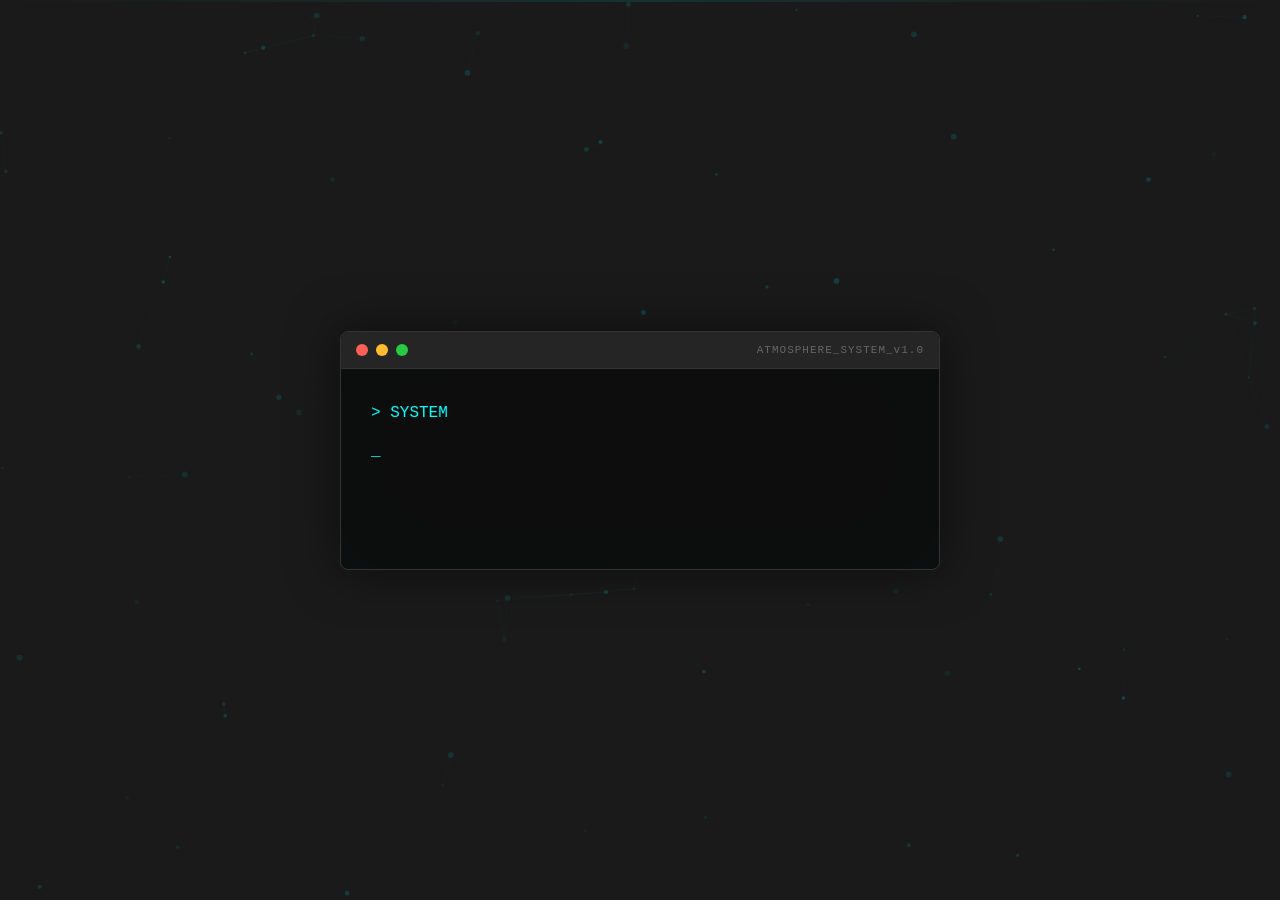
==== Weather/index.html @ 566988e3 "Add files via upload" ====
<!DOCTYPE html>
<html lang="zh-CN">
<head>
    <meta charset="UTF-8">
    <meta name="viewport" content="width=device-width, initial-scale=1.0">
    <title>Atmosphere Architect | 大氣架構師</title>
    <link rel="stylesheet" href="css/style.css">
    <link rel="stylesheet" href="css/onboarding.css">
</head>
<body>
    <!-- 模塊 0: 引導教程 -->
    <div id="onboarding-screen" class="screen active">
        <div class="onboarding-container">
            <div class="terminal-window">
                <div class="terminal-header">
                    <span class="dot red"></span>
                    <span class="dot yellow"></span>
                    <span class="dot green"></span>
                    <span class="terminal-title">ATMOSPHERE_SYSTEM_v1.0</span>
                </div>
                <div class="terminal-body">
                    <div id="typewriter-text" class="typewriter"></div>
                    <span id="cursor" class="cursor">_</span>
                </div>
            </div>
            
            <button id="ignite-btn" class="ignite-button hidden">
                <span class="btn-icon">☀</span>
                <span class="btn-text">啟動太陽 IGNITE SUN</span>
                <span class="btn-glow"></span>
            </button>
        </div>
        
        <!-- 背景粒子效果 -->
        <canvas id="particle-bg"></canvas>
    </div>

    <!-- 模塊 1: 全球氣候實驗室 (待實現) -->
    <div id="global-lab-screen" class="screen">
        <div class="module-placeholder">
            <h1>模塊 1: 全球氣候實驗室</h1>
            <p>即將加載...</p>
        </div>
    </div>

    <!-- 模塊 2: 中國季風系統 (待實現) -->
    <div id="regional-screen" class="screen">
        <div class="module-placeholder">
            <h1>模塊 2: 中國季風系統</h1>
            <p>即將加載...</p>
        </div>
    </div>

    <!-- 模塊 3: 災害應對工程 (待實現) -->
    <div id="disaster-screen" class="screen">
        <div class="module-placeholder">
            <h1>模塊 3: 災害應對工程</h1>
            <p>即將加載...</p>
        </div>
    </div>

    <!-- 導航欄 (啟動後顯示) -->
    <nav id="main-nav" class="hidden">
        <div class="nav-brand">ATMOSPHERE ARCHITECT</div>
        <div class="nav-links">
            <button class="nav-btn active" data-target="global-lab-screen">全球實驗室</button>
            <button class="nav-btn" data-target="regional-screen">區域季風</button>
            <button class="nav-btn" data-target="disaster-screen">災害工程</button>
        </div>
    </nav>

    <script src="js/state.js"></script>
    <script src="js/onboarding.js"></script>
    <script src="js/main.js"></script>
</body>
</html>
---- Weather/css/style.css ----
/* ========================================
   全局樣式 - Atmosphere Architect
   ======================================== */

/* CSS 變量 - 主題色 */
:root {
    --bg-primary: #1a1a1a;
    --bg-secondary: #0d0d0d;
    --bg-tertiary: #252525;
    
    --cyan: #00ffff;
    --cyan-dim: #00999980;
    --orange: #ff6b35;
    --orange-dim: #ff6b3580;
    --yellow: #ffcc00;
    --yellow-dim: #ffcc0080;
    --red: #ff3333;
    --green: #33ff88;
    
    --text-primary: #ffffff;
    --text-secondary: #aaaaaa;
    --text-dim: #666666;
    
    --border-color: #333333;
    --glow-cyan: 0 0 20px rgba(0, 255, 255, 0.5);
    --glow-orange: 0 0 20px rgba(255, 107, 53, 0.5);
    --glow-yellow: 0 0 20px rgba(255, 204, 0, 0.5);
    
    --font-mono: 'Courier New', 'Consolas', monospace;
    --font-sans: 'Segoe UI', 'Arial', sans-serif;
}

/* Reset */
* {
    margin: 0;
    padding: 0;
    box-sizing: border-box;
}

html, body {
    width: 100%;
    height: 100%;
    overflow: hidden;
    background-color: var(--bg-primary);
    color: var(--text-primary);
    font-family: var(--font-sans);
}

/* 畫面容器 */
.screen {
    position: absolute;
    top: 0;
    left: 0;
    width: 100%;
    height: 100%;
    display: none;
    opacity: 0;
    transition: opacity 0.8s ease;
}

.screen.active {
    display: flex;
    opacity: 1;
}

/* ========================================
   導航欄
   ======================================== */
#main-nav {
    position: fixed;
    top: 0;
    left: 0;
    width: 100%;
    height: 60px;
    background: linear-gradient(180deg, var(--bg-secondary) 0%, transparent 100%);
    display: flex;
    justify-content: space-between;
    align-items: center;
    padding: 0 30px;
    z-index: 1000;
    border-bottom: 1px solid var(--border-color);
}

#main-nav.hidden {
    display: none;
}

.nav-brand {
    font-family: var(--font-mono);
    font-size: 18px;
    font-weight: bold;
    color: var(--cyan);
    letter-spacing: 2px;
    text-shadow: var(--glow-cyan);
}

.nav-links {
    display: flex;
    gap: 10px;
}

.nav-btn {
    background: transparent;
    border: 1px solid var(--border-color);
    color: var(--text-secondary);
    padding: 8px 20px;
    font-family: var(--font-mono);
    font-size: 12px;
    cursor: pointer;
    transition: all 0.3s ease;
    text-transform: uppercase;
    letter-spacing: 1px;
}

.nav-btn:hover {
    border-color: var(--cyan);
    color: var(--cyan);
}

.nav-btn.active {
    border-color: var(--cyan);
    color: var(--cyan);
    background: rgba(0, 255, 255, 0.1);
    box-shadow: var(--glow-cyan);
}

/* ========================================
   通用組件
   ======================================== */

/* 工業風滑桿 */
.slider-container {
    display: flex;
    flex-direction: column;
    gap: 8px;
    padding: 15px;
    background: var(--bg-secondary);
    border: 1px solid var(--border-color);
    border-radius: 4px;
}

.slider-label {
    display: flex;
    justify-content: space-between;
    align-items: center;
    font-family: var(--font-mono);
    font-size: 12px;
    color: var(--text-secondary);
    text-transform: uppercase;
}

.slider-value {
    color: var(--cyan);
    font-weight: bold;
    min-width: 60px;
    text-align: right;
}

input[type="range"] {
    -webkit-appearance: none;
    width: 100%;
    height: 6px;
    background: var(--bg-tertiary);
    border-radius: 3px;
    outline: none;
    cursor: pointer;
}

input[type="range"]::-webkit-slider-thumb {
    -webkit-appearance: none;
    width: 18px;
    height: 18px;
    background: var(--cyan);
    border-radius: 50%;
    cursor: pointer;
    box-shadow: var(--glow-cyan);
    transition: transform 0.2s ease;
}

input[type="range"]::-webkit-slider-thumb:hover {
    transform: scale(1.2);
}

/* 開關按鈕 */
.toggle-container {
    display: flex;
    align-items: center;
    gap: 15px;
    padding: 15px;
    background: var(--bg-secondary);
    border: 1px solid var(--border-color);
    border-radius: 4px;
}

.toggle-label {
    font-family: var(--font-mono);
    font-size: 12px;
    color: var(--text-secondary);
    text-transform: uppercase;
}

.toggle-switch {
    position: relative;
    width: 50px;
    height: 26px;
    background: var(--bg-tertiary);
    border-radius: 13px;
    cursor: pointer;
    transition: background 0.3s ease;
}

.toggle-switch.active {
    background: var(--cyan-dim);
}

.toggle-switch::after {
    content: '';
    position: absolute;
    top: 3px;
    left: 3px;
    width: 20px;
    height: 20px;
    background: var(--text-secondary);
    border-radius: 50%;
    transition: all 0.3s ease;
}

.toggle-switch.active::after {
    left: 27px;
    background: var(--cyan);
    box-shadow: var(--glow-cyan);
}

/* 數據監控窗 */
.data-panel {
    background: var(--bg-secondary);
    border: 1px solid var(--border-color);
    border-radius: 4px;
    padding: 20px;
}

.data-panel-header {
    font-family: var(--font-mono);
    font-size: 14px;
    color: var(--cyan);
    text-transform: uppercase;
    letter-spacing: 2px;
    margin-bottom: 15px;
    padding-bottom: 10px;
    border-bottom: 1px solid var(--border-color);
}

.data-row {
    display: flex;
    justify-content: space-between;
    align-items: center;
    padding: 8px 0;
    font-family: var(--font-mono);
    font-size: 13px;
}

.data-label {
    color: var(--text-secondary);
}

.data-value {
    color: var(--cyan);
    font-weight: bold;
}

.data-value.warning {
    color: var(--yellow);
}

.data-value.danger {
    color: var(--red);
}

.data-value.success {
    color: var(--green);
}

/* 佔位符 */
.module-placeholder {
    display: flex;
    flex-direction: column;
    align-items: center;
    justify-content: center;
    width: 100%;
    height: 100%;
    color: var(--text-dim);
}

.module-placeholder h1 {
    font-family: var(--font-mono);
    font-size: 24px;
    margin-bottom: 10px;
}

/* ========================================
   動畫
   ======================================== */
@keyframes pulse {
    0%, 100% { opacity: 1; }
    50% { opacity: 0.5; }
}

@keyframes glow {
    0%, 100% { box-shadow: 0 0 20px rgba(0, 255, 255, 0.3); }
    50% { box-shadow: 0 0 40px rgba(0, 255, 255, 0.6); }
}

@keyframes float {
    0%, 100% { transform: translateY(0); }
    50% { transform: translateY(-10px); }
}

@keyframes scan-line {
    0% { top: -100%; }
    100% { top: 100%; }
}
---- Weather/css/onboarding.css ----
/* ========================================
   模塊 0: 引導教程樣式
   ======================================== */

#onboarding-screen {
    background: var(--bg-primary);
    justify-content: center;
    align-items: center;
    flex-direction: column;
    position: relative;
    overflow: hidden;
}

/* 背景粒子畫布 */
#particle-bg {
    position: absolute;
    top: 0;
    left: 0;
    width: 100%;
    height: 100%;
    z-index: 0;
    opacity: 0.3;
}

/* 主容器 */
.onboarding-container {
    display: flex;
    flex-direction: column;
    align-items: center;
    gap: 40px;
    z-index: 10;
}

/* 終端機窗口 */
.terminal-window {
    width: 600px;
    max-width: 90vw;
    background: var(--bg-secondary);
    border: 1px solid var(--border-color);
    border-radius: 8px;
    overflow: hidden;
    box-shadow: 
        0 0 50px rgba(0, 0, 0, 0.5),
        inset 0 0 100px rgba(0, 255, 255, 0.02);
}

.terminal-header {
    display: flex;
    align-items: center;
    gap: 8px;
    padding: 12px 15px;
    background: var(--bg-tertiary);
    border-bottom: 1px solid var(--border-color);
}

.terminal-header .dot {
    width: 12px;
    height: 12px;
    border-radius: 50%;
}

.terminal-header .dot.red { background: #ff5f56; }
.terminal-header .dot.yellow { background: #ffbd2e; }
.terminal-header .dot.green { background: #27ca40; }

.terminal-title {
    margin-left: auto;
    font-family: var(--font-mono);
    font-size: 11px;
    color: var(--text-dim);
    letter-spacing: 1px;
}

.terminal-body {
    padding: 30px;
    min-height: 200px;
    font-family: var(--font-mono);
    font-size: 16px;
    line-height: 1.8;
    color: var(--cyan);
}

/* 打字機效果 */
.typewriter {
    display: inline;
}

.typewriter .line {
    display: block;
    margin-bottom: 10px;
}

.typewriter .line.complete {
    color: var(--text-secondary);
}

.typewriter .line.current {
    color: var(--cyan);
}

.typewriter .highlight {
    color: var(--orange);
    font-weight: bold;
}

.typewriter .warning {
    color: var(--yellow);
}

.typewriter .success {
    color: var(--green);
}

/* 閃爍光標 */
.cursor {
    display: inline-block;
    color: var(--cyan);
    animation: blink 1s infinite;
}

@keyframes blink {
    0%, 50% { opacity: 1; }
    51%, 100% { opacity: 0; }
}

/* 啟動按鈕 */
.ignite-button {
    position: relative;
    display: flex;
    align-items: center;
    justify-content: center;
    gap: 15px;
    padding: 20px 50px;
    background: transparent;
    border: 2px solid var(--orange);
    border-radius: 4px;
    color: var(--orange);
    font-family: var(--font-mono);
    font-size: 18px;
    font-weight: bold;
    letter-spacing: 3px;
    text-transform: uppercase;
    cursor: pointer;
    overflow: hidden;
    transition: all 0.3s ease;
    opacity: 0;
    transform: translateY(20px);
}

.ignite-button.visible {
    opacity: 1;
    transform: translateY(0);
    animation: pulse-border 2s infinite;
}

.ignite-button.hidden {
    display: none;
}

.ignite-button:hover {
    background: rgba(255, 107, 53, 0.1);
    box-shadow: var(--glow-orange);
    transform: scale(1.05);
}

.ignite-button:active {
    transform: scale(0.98);
}

.btn-icon {
    font-size: 28px;
    animation: pulse 2s infinite;
}

.btn-glow {
    position: absolute;
    top: 0;
    left: -100%;
    width: 100%;
    height: 100%;
    background: linear-gradient(
        90deg,
        transparent,
        rgba(255, 107, 53, 0.3),
        transparent
    );
    animation: sweep 3s infinite;
}

@keyframes pulse-border {
    0%, 100% { 
        border-color: var(--orange);
        box-shadow: 0 0 10px rgba(255, 107, 53, 0.3);
    }
    50% { 
        border-color: var(--yellow);
        box-shadow: 0 0 30px rgba(255, 204, 0, 0.5);
    }
}

@keyframes sweep {
    0% { left: -100%; }
    100% { left: 100%; }
}

/* 啟動動畫 */
.ignite-animation {
    position: fixed;
    top: 0;
    left: 0;
    width: 100%;
    height: 100%;
    background: var(--bg-primary);
    z-index: 9999;
    display: flex;
    justify-content: center;
    align-items: center;
    pointer-events: none;
}

.sun-burst {
    width: 10px;
    height: 10px;
    background: var(--orange);
    border-radius: 50%;
    animation: sun-expand 2s ease-out forwards;
}

@keyframes sun-expand {
    0% {
        width: 10px;
        height: 10px;
        opacity: 1;
        box-shadow: 0 0 50px var(--orange);
    }
    50% {
        width: 100px;
        height: 100px;
        opacity: 1;
        box-shadow: 0 0 200px var(--yellow);
    }
    100% {
        width: 3000px;
        height: 3000px;
        opacity: 0;
        box-shadow: 0 0 500px var(--yellow);
    }
}

/* 掃描線效果 */
.terminal-body::before {
    content: '';
    position: absolute;
    top: 0;
    left: 0;
    width: 100%;
    height: 2px;
    background: linear-gradient(90deg, transparent, var(--cyan), transparent);
    opacity: 0.1;
    animation: scan-line 4s linear infinite;
}

/* 進度條 */
.progress-bar {
    width: 100%;
    height: 4px;
    background: var(--bg-tertiary);
    border-radius: 2px;
    margin-top: 20px;
    overflow: hidden;
}

.progress-fill {
    height: 100%;
    background: linear-gradient(90deg, var(--cyan), var(--green));
    width: 0%;
    transition: width 0.3s ease;
    box-shadow: 0 0 10px var(--cyan);
}
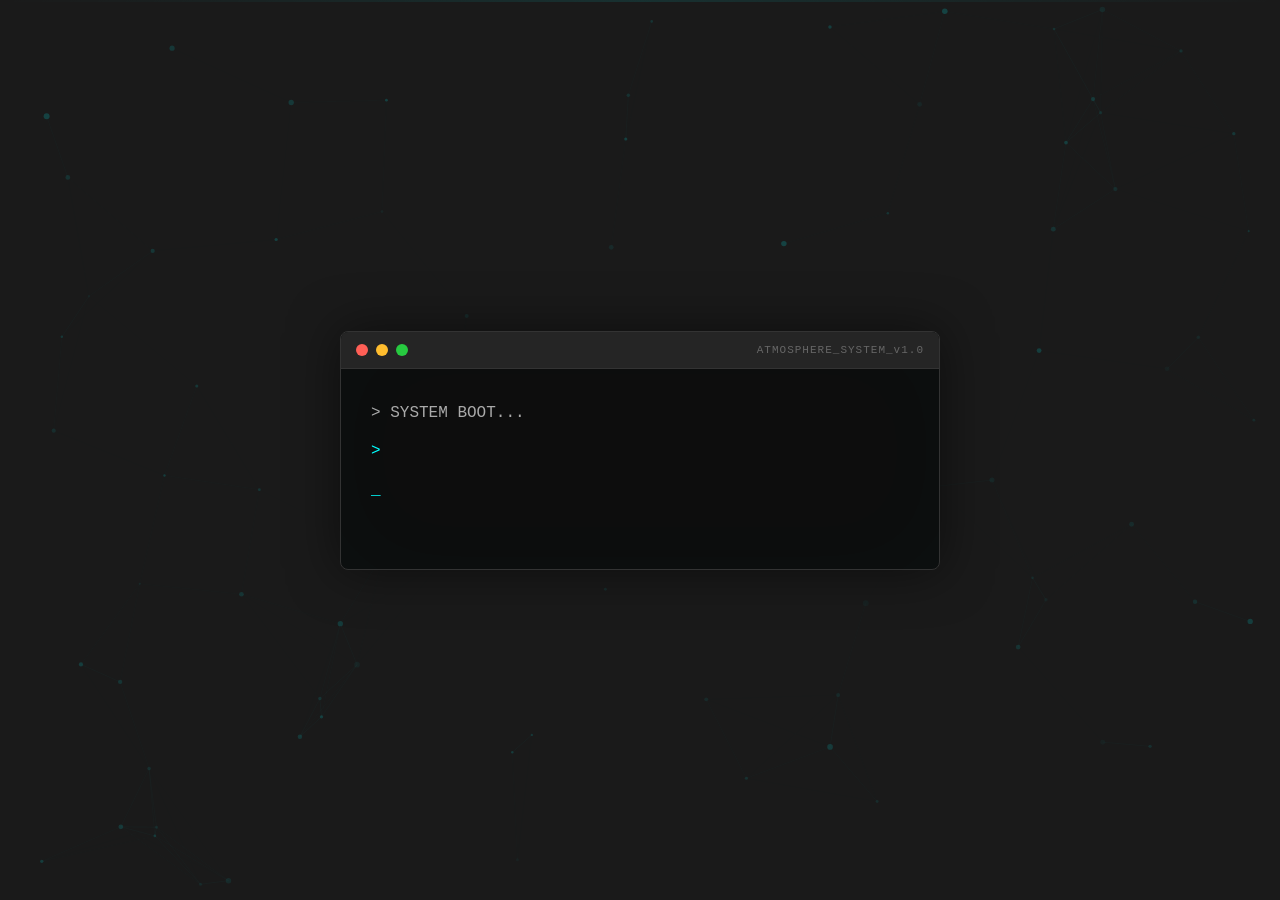
==== commit 8d6cea97: "Add files via upload" ====
--- a/Weather/index.html
+++ b/Weather/index.html
@@ -6,6 +6,9 @@
     <title>Atmosphere Architect | 大氣架構師</title>
     <link rel="stylesheet" href="css/style.css">
     <link rel="stylesheet" href="css/onboarding.css">
+    <link rel="stylesheet" href="css/global-lab.css">
+    <link rel="stylesheet" href="css/regional.css">
+    <link rel="stylesheet" href="css/disaster.css">
 </head>
 <body>
     <!-- 模塊 0: 引導教程 -->
@@ -35,27 +38,485 @@
         <canvas id="particle-bg"></canvas>
     </div>
 
-    <!-- 模塊 1: 全球氣候實驗室 (待實現) -->
+    <!-- 模塊 1: 全球氣候實驗室 -->
     <div id="global-lab-screen" class="screen">
-        <div class="module-placeholder">
-            <h1>模塊 1: 全球氣候實驗室</h1>
-            <p>即將加載...</p>
+        <!-- 左側: 地球可視化 -->
+        <div class="globe-container">
+            <canvas id="globe-canvas"></canvas>
+            
+            <!-- 圖例 -->
+            <div class="globe-legend">
+                <div class="legend-title">圖例 Legend</div>
+                <div class="legend-item">
+                    <span class="legend-color equator"></span>
+                    <span>赤道 Equator</span>
+                </div>
+                <div class="legend-item">
+                    <span class="legend-color tropic"></span>
+                    <span>回歸線 Tropics</span>
+                </div>
+                <div class="legend-item">
+                    <span class="legend-color arctic"></span>
+                    <span>極圈 Polar Circles</span>
+                </div>
+                <div class="legend-item">
+                    <span class="legend-color wind-warm"></span>
+                    <span>暖氣流 Warm Air</span>
+                </div>
+                <div class="legend-item">
+                    <span class="legend-color wind-cold"></span>
+                    <span>冷氣流 Cold Air</span>
+                </div>
+            </div>
+        </div>
+        
+        <!-- 右側: 控制面板 -->
+        <div class="control-panel">
+            <div class="panel-header">全球氣候控制台</div>
+            
+            <!-- 能量輸入控制 -->
+            <div class="panel-section">
+                <div class="section-title">能量輸入 Energy Input</div>
+                
+                <div class="slider-container solar">
+                    <div class="slider-label">
+                        <span>☀ 太陽輻射強度</span>
+                        <span class="slider-value" id="solar-value">100%</span>
+                    </div>
+                    <input type="range" id="solar-radiation" min="0" max="150" value="100" step="5">
+                </div>
+                
+                <div class="slider-container rotation">
+                    <div class="slider-label">
+                        <span>🌐 地球自轉速度</span>
+                        <span class="slider-value" id="rotation-value">50</span>
+                    </div>
+                    <input type="range" id="rotation-speed" min="0" max="100" value="50" step="5">
+                </div>
+            </div>
+            
+            <!-- 實時數據 -->
+            <div class="panel-section">
+                <div class="section-title">實時監測 Real-time Data</div>
+                
+                <div class="data-card">
+                    <div class="data-card-header">
+                        <span class="data-card-title">全球平均氣溫</span>
+                    </div>
+                    <div>
+                        <span class="data-card-value" id="global-temp-value">15.0</span>
+                        <span class="data-card-unit">°C</span>
+                    </div>
+                    <div class="data-card-bar">
+                        <div class="data-card-bar-fill heat" id="temp-bar-fill" style="width: 50%"></div>
+                    </div>
+                </div>
+                
+                <div class="data-card">
+                    <div class="data-card-header">
+                        <span class="data-card-title">大氣環流穩定度</span>
+                    </div>
+                    <div>
+                        <span class="data-card-value" id="stability-value">50</span>
+                        <span class="data-card-unit">%</span>
+                    </div>
+                    <div class="data-card-bar">
+                        <div class="data-card-bar-fill" id="stability-bar-fill" style="width: 50%"></div>
+                    </div>
+                </div>
+            </div>
+            
+            <!-- 氣壓分佈 -->
+            <div class="panel-section">
+                <div class="section-title">氣壓分佈 Pressure Zones</div>
+                <div class="pressure-indicators">
+                    <div class="pressure-zone">
+                        <div class="pressure-zone-label">極地</div>
+                        <div class="pressure-zone-value high" id="polar-pressure">高</div>
+                        <div class="pressure-arrow down">↓</div>
+                    </div>
+                    <div class="pressure-zone">
+                        <div class="pressure-zone-label">赤道</div>
+                        <div class="pressure-zone-value low" id="equator-pressure">低</div>
+                        <div class="pressure-arrow up">↑</div>
+                    </div>
+                </div>
+            </div>
+            
+            <!-- 環流狀態 -->
+            <div class="panel-section">
+                <div class="section-title">三圈環流狀態</div>
+                <div class="circulation-display">
+                    <div class="circulation-cell" id="hadley-cell">
+                        <span class="circulation-cell-name">哈德里環流 (0°-30°)</span>
+                        <span class="circulation-cell-status off">INACTIVE</span>
+                    </div>
+                    <div class="circulation-cell" id="ferrel-cell">
+                        <span class="circulation-cell-name">費雷爾環流 (30°-60°)</span>
+                        <span class="circulation-cell-status off">INACTIVE</span>
+                    </div>
+                    <div class="circulation-cell" id="polar-cell">
+                        <span class="circulation-cell-name">極地環流 (60°-90°)</span>
+                        <span class="circulation-cell-status off">INACTIVE</span>
+                    </div>
+                </div>
+            </div>
+            
+            <!-- 科學說明 -->
+            <div class="info-panel">
+                <div class="info-panel-title">科學原理</div>
+                <div class="info-panel-text">
+                    <strong>太陽輻射</strong>加熱赤道，形成<strong>低氣壓</strong>（空氣上升）；
+                    極地冷卻形成<strong>高氣壓</strong>（空氣下沉）。
+                    氣壓差驅動風從高壓吹向低壓。
+                    <br><br>
+                    <strong>地球自轉</strong>產生科氏力，使風向發生偏轉，
+                    形成東北信風、西風帶等穩定環流。
+                </div>
+            </div>
         </div>
     </div>
 
-    <!-- 模塊 2: 中國季風系統 (待實現) -->
+    <!-- 模塊 2: 中國季風系統 -->
     <div id="regional-screen" class="screen">
-        <div class="module-placeholder">
-            <h1>模塊 2: 中國季風系統</h1>
-            <p>即將加載...</p>
+        <!-- 左側: 地圖可視化 -->
+        <div class="map-container">
+            <canvas id="regional-canvas"></canvas>
+            
+            <!-- 月份顯示 -->
+            <div class="month-display">
+                <div class="month-label">當前月份</div>
+                <div class="month-value" id="month-value">1月</div>
+                <div class="season-tag winter" id="season-tag">冬季 Winter</div>
+            </div>
+            
+            <!-- 風向指示器 -->
+            <div class="wind-direction-display">
+                <div class="wind-indicator-title">風向</div>
+                <div class="wind-compass">
+                    <div class="compass-labels">
+                        <span class="n">N</span>
+                        <span class="s">S</span>
+                        <span class="e">E</span>
+                        <span class="w">W</span>
+                    </div>
+                    <div class="wind-arrow nw dry" id="wind-arrow"></div>
+                </div>
+                <div class="wind-type monsoon-winter" id="wind-type">西北季風 (乾燥)</div>
+            </div>
+            
+            <!-- 懸浮提示 -->
+            <div class="hover-tooltip" id="map-tooltip"></div>
+            
+            <!-- 地圖圖例 -->
+            <div class="map-legend">
+                <div class="map-legend-title">圖例 Legend</div>
+                <div class="map-legend-item">
+                    <span class="legend-box ocean"></span>
+                    <span>太平洋 Pacific Ocean</span>
+                </div>
+                <div class="map-legend-item">
+                    <span class="legend-box land"></span>
+                    <span>歐亞大陸 Eurasia</span>
+                </div>
+                <div class="map-legend-item">
+                    <span class="legend-box plateau"></span>
+                    <span>青藏高原 Tibetan Plateau</span>
+                </div>
+            </div>
+        </div>
+        
+        <!-- 右側: 控制面板 -->
+        <div class="regional-control-panel">
+            <div class="panel-header">區域季風控制台</div>
+            
+            <!-- 月份選擇 -->
+            <div class="panel-section">
+                <div class="section-title">時間控制 Time Control</div>
+                <div class="month-slider-container">
+                    <div class="slider-label">
+                        <span>📅 選擇月份</span>
+                        <span class="slider-value" id="month-slider-value">1月</span>
+                    </div>
+                    <input type="range" id="month-slider" min="1" max="12" value="1" step="1">
+                    <div class="month-slider-track">
+                        <span class="month-tick active">1</span>
+                        <span class="month-tick">2</span>
+                        <span class="month-tick">3</span>
+                        <span class="month-tick">4</span>
+                        <span class="month-tick">5</span>
+                        <span class="month-tick">6</span>
+                        <span class="month-tick">7</span>
+                        <span class="month-tick">8</span>
+                        <span class="month-tick">9</span>
+                        <span class="month-tick">10</span>
+                        <span class="month-tick">11</span>
+                        <span class="month-tick">12</span>
+                    </div>
+                </div>
+            </div>
+            
+            <!-- 溫度對比 -->
+            <div class="panel-section">
+                <div class="section-title">溫度對比 Temperature</div>
+                <div class="temp-comparison">
+                    <div class="temp-card land">
+                        <div class="temp-card-label">🏔 陸地</div>
+                        <div>
+                            <span class="temp-card-value cold" id="land-temp-value">-10.0</span>
+                            <span class="temp-card-unit">°C</span>
+                        </div>
+                    </div>
+                    <div class="temp-card sea">
+                        <div class="temp-card-label">🌊 海洋</div>
+                        <div>
+                            <span class="temp-card-value cool" id="sea-temp-value">15.0</span>
+                            <span class="temp-card-unit">°C</span>
+                        </div>
+                    </div>
+                </div>
+            </div>
+            
+            <!-- 氣壓對比 -->
+            <div class="panel-section">
+                <div class="section-title">氣壓分佈 Pressure</div>
+                <div class="pressure-comparison">
+                    <div class="pressure-indicator">
+                        <div class="pressure-indicator-label">陸地</div>
+                        <div class="pressure-indicator-value high" id="land-pressure">高壓</div>
+                    </div>
+                    <div class="pressure-arrow-flow" id="pressure-arrow">→</div>
+                    <div class="pressure-indicator">
+                        <div class="pressure-indicator-label">海洋</div>
+                        <div class="pressure-indicator-value low" id="sea-pressure">低壓</div>
+                    </div>
+                </div>
+            </div>
+            
+            <!-- 青藏高原開關 -->
+            <div class="panel-section">
+                <div class="section-title">地形因素 Terrain</div>
+                <div class="plateau-toggle-container">
+                    <div class="plateau-toggle-header">
+                        <span class="plateau-toggle-label">🏔 青藏高原</span>
+                        <div class="toggle-switch active" id="plateau-toggle"></div>
+                    </div>
+                    <div class="plateau-effect active" id="plateau-effect">
+                        青藏高原阻擋西南季風，使其抬升並在迎風坡產生降水。長江流域雨量增加。
+                    </div>
+                </div>
+            </div>
+            
+            <!-- 濕度顯示 -->
+            <div class="panel-section">
+                <div class="section-title">空氣濕度 Humidity</div>
+                <div class="humidity-display">
+                    <div class="slider-label">
+                        <span>💧 相對濕度</span>
+                        <span class="slider-value" id="humidity-value">30%</span>
+                    </div>
+                    <div class="humidity-bar">
+                        <div class="humidity-fill" id="humidity-fill" style="width: 30%"></div>
+                    </div>
+                    <div class="humidity-labels">
+                        <span>乾燥</span>
+                        <span>濕潤</span>
+                    </div>
+                </div>
+            </div>
+            
+            <!-- 科學說明 -->
+            <div class="info-panel">
+                <div class="info-panel-title">季風原理</div>
+                <div class="info-panel-text">
+                    <strong>海陸熱力差異</strong>：陸地比熱容小，升溫快降溫也快；海洋比熱容大，溫度穩定。
+                    <br><br>
+                    <strong>冬季</strong>：陸地冷→高壓，風從陸地吹向海洋（西北風，乾燥）
+                    <br>
+                    <strong>夏季</strong>：陸地熱→低壓，風從海洋吹向陸地（東南風，濕潤）
+                </div>
+            </div>
         </div>
     </div>
 
-    <!-- 模塊 3: 災害應對工程 (待實現) -->
+    <!-- 模塊 3: 災害應對工程 -->
     <div id="disaster-screen" class="screen">
-        <div class="module-placeholder">
-            <h1>模塊 3: 災害應對工程</h1>
-            <p>即將加載...</p>
+        <!-- 左側: 地圖和工具 -->
+        <div class="disaster-map-container">
+            <!-- 警報橫幅 -->
+            <div class="alert-banner" id="alert-banner">
+                <span class="alert-icon">⚠️</span>
+                <div class="alert-text">
+                    <div class="alert-title">乾旱預警</div>
+                    <div class="alert-desc">土壤濕度嚴重不足，農作物面臨枯死風險</div>
+                </div>
+                <div class="alert-value" id="alert-moisture-value">20%</div>
+            </div>
+            
+            <!-- 地圖 Canvas -->
+            <canvas id="disaster-canvas"></canvas>
+            
+            <!-- 工具箱 -->
+            <div class="toolbox">
+                <div class="tool-item" draggable="true" data-tool="water-transfer">
+                    <span class="tool-icon">🚰</span>
+                    <span class="tool-name">南水北調</span>
+                    <span class="tool-cost">$40M</span>
+                </div>
+                <div class="tool-item" draggable="true" data-tool="groundwater">
+                    <span class="tool-icon">🕳️</span>
+                    <span class="tool-name">地下水井</span>
+                    <span class="tool-cost">$10M</span>
+                </div>
+                <div class="tool-item" draggable="true" data-tool="cloud-seeding">
+                    <span class="tool-icon">🚀</span>
+                    <span class="tool-name">人工增雨</span>
+                    <span class="tool-cost">$5M</span>
+                </div>
+                <div class="tool-item" draggable="true" data-tool="drought-crops">
+                    <span class="tool-icon">🌾</span>
+                    <span class="tool-name">抗旱作物</span>
+                    <span class="tool-cost">$20M</span>
+                </div>
+                <div class="tool-item" draggable="true" data-tool="drip-irrigation">
+                    <span class="tool-icon">💧</span>
+                    <span class="tool-name">節水灌溉</span>
+                    <span class="tool-cost">$25M</span>
+                </div>
+                <div class="tool-item" draggable="true" data-tool="reforestation">
+                    <span class="tool-icon">🌲</span>
+                    <span class="tool-name">退耕還林</span>
+                    <span class="tool-cost">$30M</span>
+                </div>
+                <div class="tool-item" draggable="true" data-tool="reservoir">
+                    <span class="tool-icon">🌊</span>
+                    <span class="tool-name">水庫蓄水</span>
+                    <span class="tool-cost">$50M</span>
+                </div>
+                <div class="tool-item" draggable="true" data-tool="crop-rotation">
+                    <span class="tool-icon">🌱</span>
+                    <span class="tool-name">輪作休耕</span>
+                    <span class="tool-cost">$15M</span>
+                </div>
+            </div>
+            
+            <!-- 拖放提示 -->
+            <div class="drop-zone-hint">拖放工具到地圖上部署</div>
+        </div>
+        
+        <!-- 右側: 控制面板 -->
+        <div class="disaster-control-panel">
+            <div class="panel-header">災害應對控制台</div>
+            
+            <!-- 資源卡片 -->
+            <div class="resource-cards">
+                <div class="resource-card budget">
+                    <span class="resource-icon">💰</span>
+                    <div class="resource-info">
+                        <div class="resource-label">剩餘預算</div>
+                        <div>
+                            <span class="resource-value" id="budget-value">100</span>
+                            <span class="resource-unit">M$</span>
+                        </div>
+                    </div>
+                    <div class="resource-bar">
+                        <div class="resource-bar-fill budget" id="budget-bar" style="width: 100%"></div>
+                    </div>
+                </div>
+                
+                <div class="resource-card moisture">
+                    <span class="resource-icon">💧</span>
+                    <div class="resource-info">
+                        <div class="resource-label">土壤濕度</div>
+                        <div>
+                            <span class="resource-value danger" id="moisture-value">20</span>
+                            <span class="resource-unit">%</span>
+                        </div>
+                    </div>
+                    <div class="resource-bar">
+                        <div class="resource-bar-fill moisture" id="moisture-bar" style="width: 20%"></div>
+                    </div>
+                </div>
+                
+                <div class="resource-card eco">
+                    <span class="resource-icon">🌿</span>
+                    <div class="resource-info">
+                        <div class="resource-label">環境健康度</div>
+                        <div>
+                            <span class="resource-value success" id="eco-value">100</span>
+                            <span class="resource-unit">/100</span>
+                        </div>
+                    </div>
+                    <div class="resource-bar">
+                        <div class="resource-bar-fill eco" id="eco-bar" style="width: 100%"></div>
+                    </div>
+                </div>
+            </div>
+            
+            <!-- 目標面板 -->
+            <div class="objective-panel">
+                <div class="objective-title">任務目標</div>
+                <div class="objective-item">
+                    <span class="objective-check incomplete" id="obj-moisture-check"></span>
+                    <span class="objective-text" id="obj-moisture-text">土壤濕度 ≥ 60%</span>
+                </div>
+                <div class="objective-item">
+                    <span class="objective-check complete" id="obj-budget-check">✓</span>
+                    <span class="objective-text complete" id="obj-budget-text">預算不為負</span>
+                </div>
+                <div class="objective-item">
+                    <span class="objective-check complete" id="obj-eco-check">✓</span>
+                    <span class="objective-text complete" id="obj-eco-text">環境健康度 ≥ 50</span>
+                </div>
+            </div>
+            
+            <!-- 已部署工具 -->
+            <div class="deployed-list">
+                <div class="deployed-title">已部署工具</div>
+                <div id="deployed-list-items">
+                    <div class="deployed-empty">尚未部署任何工具</div>
+                </div>
+            </div>
+            
+            <!-- 科學說明 -->
+            <div class="info-panel">
+                <div class="info-panel-title">工程權衡</div>
+                <div class="info-panel-text">
+                    <strong>南水北調</strong>：成本高但穩定可靠<br>
+                    <strong>地下水井</strong>：便宜但破壞環境<br>
+                    <strong>人工增雨</strong>：需要足夠濕度才有效<br>
+                    <strong>抗旱作物</strong>：改變需求而非供給
+                </div>
+            </div>
+            
+            <!-- 提交區域 -->
+            <div class="submit-section">
+                <button class="submit-btn" id="submit-plan">提交方案 SUBMIT</button>
+                <button class="submit-btn" id="reset-plan" style="margin-top: 10px; background: var(--bg-tertiary); color: var(--text-secondary);">重置 RESET</button>
+            </div>
+        </div>
+    </div>
+    
+    <!-- 結果彈窗 -->
+    <div class="result-modal" id="result-modal">
+        <div class="result-content">
+            <div class="result-grade">S</div>
+            <div class="result-message">評級 S：完美的氣候工程師！</div>
+            <div class="result-stats">
+                <div class="result-stat">
+                    <div class="result-stat-label">濕度</div>
+                    <div class="result-stat-value" id="result-moisture">60%</div>
+                </div>
+                <div class="result-stat">
+                    <div class="result-stat-label">預算</div>
+                    <div class="result-stat-value" id="result-budget">$30M</div>
+                </div>
+                <div class="result-stat">
+                    <div class="result-stat-label">環境</div>
+                    <div class="result-stat-value" id="result-eco">85</div>
+                </div>
+            </div>
+            <button class="result-btn" onclick="hideResultModal()">繼續 CONTINUE</button>
         </div>
     </div>
 
@@ -71,6 +532,9 @@
 
     <script src="js/state.js"></script>
     <script src="js/onboarding.js"></script>
+    <script src="js/global-lab.js"></script>
+    <script src="js/regional.js"></script>
+    <script src="js/disaster.js"></script>
     <script src="js/main.js"></script>
 </body>
 </html>
--- a/Weather/css/global-lab.css
+++ b/Weather/css/global-lab.css
@@ -0,0 +1,386 @@
+/* ========================================
+   模塊 1: 全球氣候實驗室樣式
+   ======================================== */
+
+#global-lab-screen {
+    display: none;
+    flex-direction: row;
+    background: var(--bg-primary);
+    padding-top: 60px; /* 導航欄高度 */
+    height: 100vh;
+    width: 100%;
+}
+
+#global-lab-screen.active {
+    display: flex;
+}
+
+/* ========================================
+   左側: Canvas 視覺區域
+   ======================================== */
+.globe-container {
+    flex: 1;
+    display: flex;
+    flex-direction: column;
+    align-items: center;
+    justify-content: center;
+    position: relative;
+    min-height: calc(100vh - 60px);
+    padding: 20px;
+}
+
+#globe-canvas {
+    background: radial-gradient(ellipse at center, #0a0a1a 0%, #000000 100%);
+    border: 1px solid var(--border-color);
+    border-radius: 8px;
+    display: block;
+    max-width: 100%;
+    max-height: calc(100vh - 120px);
+    min-width: 500px;
+    min-height: 500px;
+}
+
+/* 圖例 */
+.globe-legend {
+    position: absolute;
+    bottom: 30px;
+    left: 30px;
+    background: rgba(0, 0, 0, 0.7);
+    border: 1px solid var(--border-color);
+    border-radius: 4px;
+    padding: 15px;
+    font-family: var(--font-mono);
+    font-size: 11px;
+}
+
+.legend-title {
+    color: var(--cyan);
+    margin-bottom: 10px;
+    text-transform: uppercase;
+    letter-spacing: 1px;
+}
+
+.legend-item {
+    display: flex;
+    align-items: center;
+    gap: 10px;
+    margin: 8px 0;
+    color: var(--text-secondary);
+}
+
+.legend-color {
+    width: 20px;
+    height: 3px;
+    border-radius: 2px;
+}
+
+.legend-color.equator { background: var(--yellow); }
+.legend-color.tropic { background: var(--orange); }
+.legend-color.arctic { background: var(--cyan); }
+.legend-color.wind-warm { background: #ff6b35; }
+.legend-color.wind-cold { background: #00aaff; }
+
+/* 風向指示器 */
+.wind-indicator {
+    position: absolute;    #global-lab-screen
+    top: 30px;
+    left: 30px;
+    background: rgba(0, 0, 0, 0.7);
+    border: 1px solid var(--border-color);
+    border-radius: 4px;
+    padding: 15px;
+}
+
+.wind-indicator-title {
+    font-family: var(--font-mono);
+    font-size: 11px;
+    color: var(--cyan);
+    text-transform: uppercase;
+    letter-spacing: 1px;
+    margin-bottom: 10px;
+}
+
+.circulation-status {
+    font-family: var(--font-mono);
+    font-size: 12px;
+    color: var(--text-secondary);
+}
+
+.circulation-status.active {
+    color: var(--green);
+}
+
+.circulation-status.partial {
+    color: var(--yellow);
+}
+
+.circulation-status.inactive {
+    color: var(--red);
+}
+
+/* ========================================
+   右側: 控制面板
+   ======================================== */
+.control-panel {
+    width: 350px;
+    background: var(--bg-secondary);
+    border-left: 1px solid var(--border-color);
+    padding: 20px;
+    overflow-y: auto;
+    max-height: calc(100vh - 60px);
+}
+
+.panel-header {
+    font-family: var(--font-mono);
+    font-size: 16px;
+    color: var(--cyan);
+    text-transform: uppercase;
+    letter-spacing: 2px;
+    margin-bottom: 25px;
+    padding-bottom: 15px;
+    border-bottom: 1px solid var(--border-color);
+    text-align: center;
+}
+
+.panel-section {
+    margin-bottom: 25px;
+}
+
+.section-title {
+    font-family: var(--font-mono);
+    font-size: 12px;
+    color: var(--text-dim);
+    text-transform: uppercase;
+    letter-spacing: 1px;
+    margin-bottom: 15px;
+    display: flex;
+    align-items: center;
+    gap: 8px;
+}
+
+.section-title::before {
+    content: '▸';
+    color: var(--cyan);
+}
+
+/* 滑桿特殊樣式 */
+.slider-container {
+    margin-bottom: 15px;
+}
+
+.slider-container.solar input[type="range"]::-webkit-slider-thumb {
+    background: var(--orange);
+    box-shadow: var(--glow-orange);
+}
+
+.slider-container.solar .slider-value {
+    color: var(--orange);
+}
+
+.slider-container.rotation input[type="range"]::-webkit-slider-thumb {
+    background: var(--cyan);
+    box-shadow: var(--glow-cyan);
+}
+
+/* 數據顯示卡片 */
+.data-card {
+    background: var(--bg-tertiary);
+    border: 1px solid var(--border-color);
+    border-radius: 4px;
+    padding: 15px;
+    margin-bottom: 10px;
+}
+
+.data-card-header {
+    display: flex;
+    justify-content: space-between;
+    align-items: center;
+    margin-bottom: 10px;
+}
+
+.data-card-title {
+    font-family: var(--font-mono);
+    font-size: 11px;
+    color: var(--text-dim);
+    text-transform: uppercase;
+}
+
+.data-card-value {
+    font-family: var(--font-mono);
+    font-size: 28px;
+    font-weight: bold;
+    color: var(--cyan);
+    text-shadow: var(--glow-cyan);
+}
+
+.data-card-value.hot {
+    color: var(--orange);
+    text-shadow: var(--glow-orange);
+}
+
+.data-card-value.cold {
+    color: #00aaff;
+    text-shadow: 0 0 20px rgba(0, 170, 255, 0.5);
+}
+
+.data-card-unit {
+    font-size: 14px;
+    color: var(--text-secondary);
+    margin-left: 5px;
+}
+
+.data-card-bar {
+    height: 4px;
+    background: var(--bg-primary);
+    border-radius: 2px;
+    overflow: hidden;
+    margin-top: 10px;
+}
+
+.data-card-bar-fill {
+    height: 100%;
+    background: linear-gradient(90deg, var(--cyan), var(--green));
+    transition: width 0.5s ease;
+}
+
+.data-card-bar-fill.heat {
+    background: linear-gradient(90deg, var(--yellow), var(--orange), var(--red));
+}
+
+/* 說明面板 */
+.info-panel {
+    background: rgba(0, 255, 255, 0.05);
+    border: 1px solid var(--cyan-dim);
+    border-radius: 4px;
+    padding: 15px;
+    margin-top: 20px;
+}
+
+.info-panel-title {
+    font-family: var(--font-mono);
+    font-size: 11px;
+    color: var(--cyan);
+    text-transform: uppercase;
+    margin-bottom: 10px;
+    display: flex;
+    align-items: center;
+    gap: 8px;
+}
+
+.info-panel-title::before {
+    content: 'ℹ';
+}
+
+.info-panel-text {
+    font-size: 12px;
+    color: var(--text-secondary);
+    line-height: 1.6;
+}
+
+.info-panel-text strong {
+    color: var(--orange);
+}
+
+/* 氣壓指示器 */
+.pressure-indicators {
+    display: flex;
+    justify-content: space-around;
+    margin-top: 15px;
+    padding: 15px;
+    background: var(--bg-tertiary);
+    border-radius: 4px;
+}
+
+.pressure-zone {
+    text-align: center;
+}
+
+.pressure-zone-label {
+    font-family: var(--font-mono);
+    font-size: 10px;
+    color: var(--text-dim);
+    text-transform: uppercase;
+    margin-bottom: 5px;
+}
+
+.pressure-zone-value {
+    font-family: var(--font-mono);
+    font-size: 14px;
+    font-weight: bold;
+}
+
+.pressure-zone-value.high {
+    color: #00aaff;
+}
+
+.pressure-zone-value.low {
+    color: var(--orange);
+}
+
+.pressure-arrow {
+    font-size: 20px;
+    margin-top: 5px;
+}
+
+.pressure-arrow.up {
+    color: var(--orange);
+}
+
+.pressure-arrow.down {
+    color: #00aaff;
+}
+
+/* 環流狀態顯示 */
+.circulation-display {
+    margin-top: 15px;
+}
+
+.circulation-cell {
+    display: flex;
+    align-items: center;
+    justify-content: space-between;
+    padding: 10px;
+    background: var(--bg-tertiary);
+    border-radius: 4px;
+    margin-bottom: 8px;
+    border-left: 3px solid var(--border-color);
+    transition: all 0.3s ease;
+}
+
+.circulation-cell.active {
+    border-left-color: var(--green);
+    background: rgba(51, 255, 136, 0.05);
+}
+
+.circulation-cell-name {
+    font-family: var(--font-mono);
+    font-size: 12px;
+    color: var(--text-secondary);
+}
+
+.circulation-cell-status {
+    font-family: var(--font-mono);
+    font-size: 11px;
+    padding: 3px 8px;
+    border-radius: 3px;
+    background: var(--bg-primary);
+}
+
+.circulation-cell-status.on {
+    color: var(--green);
+    background: rgba(51, 255, 136, 0.1);
+}
+
+.circulation-cell-status.off {
+    color: var(--text-dim);
+}
+
+/* 動畫 */
+@keyframes data-pulse {
+    0%, 100% { opacity: 1; }
+    50% { opacity: 0.7; }
+}
+
+.data-updating {
+    animation: data-pulse 0.5s ease;
+}
--- a/Weather/css/regional.css
+++ b/Weather/css/regional.css
@@ -0,0 +1,482 @@
+/* ========================================
+   模塊 2: 中國季風系統樣式
+   ======================================== */
+
+#regional-screen {
+    display: none;
+    flex-direction: row;
+    background: var(--bg-primary);
+    padding-top: 60px;
+    height: 100vh;
+    width: 100%;
+}
+
+#regional-screen.active {
+    display: flex;
+}
+
+/* ========================================
+   左側: 地圖區域
+   ======================================== */
+.map-container {
+    flex: 1;
+    display: flex;
+    flex-direction: column;
+    align-items: center;
+    justify-content: center;
+    position: relative;
+    min-height: calc(100vh - 60px);
+    padding: 20px;
+}
+
+#regional-canvas {
+    background: linear-gradient(135deg, #0a0a1a 0%, #0d1520 100%);
+    border: 1px solid var(--border-color);
+    border-radius: 8px;
+    display: block;
+    cursor: crosshair;
+}
+
+/* 月份顯示 */
+.month-display {
+    position: absolute;
+    top: 30px;
+    left: 50%;
+    transform: translateX(-50%);
+    background: rgba(0, 0, 0, 0.8);
+    border: 1px solid var(--border-color);
+    border-radius: 4px;
+    padding: 15px 30px;
+    text-align: center;
+    z-index: 10;
+}
+
+.month-label {
+    font-family: var(--font-mono);
+    font-size: 11px;
+    color: var(--text-dim);
+    text-transform: uppercase;
+    letter-spacing: 2px;
+}
+
+.month-value {
+    font-family: var(--font-mono);
+    font-size: 32px;
+    font-weight: bold;
+    color: var(--cyan);
+    text-shadow: var(--glow-cyan);
+}
+
+.month-value.summer {
+    color: var(--orange);
+    text-shadow: var(--glow-orange);
+}
+
+.month-value.winter {
+    color: #00aaff;
+    text-shadow: 0 0 20px rgba(0, 170, 255, 0.5);
+}
+
+.season-tag {
+    font-family: var(--font-mono);
+    font-size: 12px;
+    padding: 3px 10px;
+    border-radius: 3px;
+    margin-top: 8px;
+    display: inline-block;
+}
+
+.season-tag.spring { background: rgba(100, 255, 100, 0.2); color: #66ff66; }
+.season-tag.summer { background: rgba(255, 107, 53, 0.2); color: var(--orange); }
+.season-tag.autumn { background: rgba(255, 200, 100, 0.2); color: #ffcc66; }
+.season-tag.winter { background: rgba(100, 200, 255, 0.2); color: #66ccff; }
+
+/* 風向指示器 */
+.wind-direction-display {
+    position: absolute;
+    top: 30px;
+    right: 30px;
+    background: rgba(0, 0, 0, 0.8);
+    border: 1px solid var(--border-color);
+    border-radius: 4px;
+    padding: 15px;
+    text-align: center;
+}
+
+.wind-compass {
+    width: 80px;
+    height: 80px;
+    border: 2px solid var(--border-color);
+    border-radius: 50%;
+    position: relative;
+    margin: 10px auto;
+}
+
+.wind-arrow {
+    position: absolute;
+    top: 50%;
+    left: 50%;
+    width: 4px;
+    height: 35px;
+    background: var(--cyan);
+    transform-origin: center bottom;
+    transform: translate(-50%, -100%) rotate(0deg);
+    transition: transform 0.5s ease, background 0.5s ease;
+    border-radius: 2px;
+}
+
+.wind-arrow::after {
+    content: '';
+    position: absolute;
+    top: -8px;
+    left: 50%;
+    transform: translateX(-50%);
+    border-left: 8px solid transparent;
+    border-right: 8px solid transparent;
+    border-bottom: 12px solid var(--cyan);
+}
+
+.wind-arrow.nw { transform: translate(-50%, -100%) rotate(-45deg); }
+.wind-arrow.se { transform: translate(-50%, -100%) rotate(135deg); }
+.wind-arrow.dry { background: var(--yellow); }
+.wind-arrow.dry::after { border-bottom-color: var(--yellow); }
+.wind-arrow.wet { background: var(--cyan); }
+.wind-arrow.wet::after { border-bottom-color: var(--cyan); }
+
+.compass-labels {
+    position: absolute;
+    width: 100%;
+    height: 100%;
+    font-family: var(--font-mono);
+    font-size: 10px;
+    color: var(--text-dim);
+}
+
+.compass-labels span {
+    position: absolute;
+}
+
+.compass-labels .n { top: 2px; left: 50%; transform: translateX(-50%); }
+.compass-labels .s { bottom: 2px; left: 50%; transform: translateX(-50%); }
+.compass-labels .e { right: 2px; top: 50%; transform: translateY(-50%); }
+.compass-labels .w { left: 2px; top: 50%; transform: translateY(-50%); }
+
+.wind-type {
+    font-family: var(--font-mono);
+    font-size: 12px;
+    margin-top: 10px;
+    padding: 5px 10px;
+    border-radius: 3px;
+}
+
+.wind-type.monsoon-winter {
+    background: rgba(255, 200, 100, 0.2);
+    color: var(--yellow);
+}
+
+.wind-type.monsoon-summer {
+    background: rgba(0, 255, 255, 0.2);
+    color: var(--cyan);
+}
+
+/* 懸浮提示框 */
+.hover-tooltip {
+    position: absolute;
+    background: rgba(0, 0, 0, 0.9);
+    border: 1px solid var(--cyan);
+    border-radius: 4px;
+    padding: 12px 15px;
+    pointer-events: none;
+    opacity: 0;
+    transition: opacity 0.2s ease;
+    z-index: 100;
+    min-width: 150px;
+}
+
+.hover-tooltip.visible {
+    opacity: 1;
+}
+
+.tooltip-title {
+    font-family: var(--font-mono);
+    font-size: 12px;
+    color: var(--cyan);
+    margin-bottom: 8px;
+    padding-bottom: 5px;
+    border-bottom: 1px solid var(--border-color);
+}
+
+.tooltip-row {
+    display: flex;
+    justify-content: space-between;
+    font-family: var(--font-mono);
+    font-size: 11px;
+    padding: 3px 0;
+}
+
+.tooltip-label {
+    color: var(--text-dim);
+}
+
+.tooltip-value {
+    color: var(--text-primary);
+    font-weight: bold;
+}
+
+.tooltip-value.hot { color: var(--orange); }
+.tooltip-value.cold { color: #66ccff; }
+.tooltip-value.humid { color: var(--cyan); }
+.tooltip-value.dry { color: var(--yellow); }
+
+/* 地圖圖例 */
+.map-legend {
+    position: absolute;
+    bottom: 30px;
+    left: 30px;
+    background: rgba(0, 0, 0, 0.8);
+    border: 1px solid var(--border-color);
+    border-radius: 4px;
+    padding: 15px;
+}
+
+.map-legend-title {
+    font-family: var(--font-mono);
+    font-size: 11px;
+    color: var(--cyan);
+    text-transform: uppercase;
+    letter-spacing: 1px;
+    margin-bottom: 10px;
+}
+
+.map-legend-item {
+    display: flex;
+    align-items: center;
+    gap: 10px;
+    margin: 6px 0;
+    font-family: var(--font-mono);
+    font-size: 11px;
+    color: var(--text-secondary);
+}
+
+.legend-box {
+    width: 20px;
+    height: 12px;
+    border-radius: 2px;
+}
+
+.legend-box.ocean { background: #1a4a6e; border: 1px solid #2a6a9e; }
+.legend-box.land { background: #4a3a2a; border: 1px solid #6a5a4a; }
+.legend-box.plateau { background: #6a5a4a; border: 1px solid #8a7a6a; }
+
+/* ========================================
+   右側: 控制面板
+   ======================================== */
+.regional-control-panel {
+    width: 350px;
+    background: var(--bg-secondary);
+    border-left: 1px solid var(--border-color);
+    padding: 20px;
+    overflow-y: auto;
+    max-height: calc(100vh - 60px);
+}
+
+/* 月份滑桿特殊樣式 */
+.month-slider-container {
+    background: var(--bg-tertiary);
+    border: 1px solid var(--border-color);
+    border-radius: 4px;
+    padding: 20px;
+    margin-bottom: 20px;
+}
+
+.month-slider-track {
+    display: flex;
+    justify-content: space-between;
+    margin-top: 10px;
+    padding: 0 5px;
+}
+
+.month-tick {
+    font-family: var(--font-mono);
+    font-size: 9px;
+    color: var(--text-dim);
+    text-align: center;
+    width: 25px;
+}
+
+.month-tick.active {
+    color: var(--cyan);
+    font-weight: bold;
+}
+
+/* 溫度對比顯示 */
+.temp-comparison {
+    display: flex;
+    gap: 15px;
+    margin-bottom: 20px;
+}
+
+.temp-card {
+    flex: 1;
+    background: var(--bg-tertiary);
+    border: 1px solid var(--border-color);
+    border-radius: 4px;
+    padding: 15px;
+    text-align: center;
+}
+
+.temp-card.land {
+    border-left: 3px solid #8a6a4a;
+}
+
+.temp-card.sea {
+    border-left: 3px solid #2a6a9e;
+}
+
+.temp-card-label {
+    font-family: var(--font-mono);
+    font-size: 10px;
+    color: var(--text-dim);
+    text-transform: uppercase;
+    margin-bottom: 8px;
+}
+
+.temp-card-value {
+    font-family: var(--font-mono);
+    font-size: 24px;
+    font-weight: bold;
+}
+
+.temp-card-value.hot { color: var(--orange); }
+.temp-card-value.warm { color: var(--yellow); }
+.temp-card-value.cool { color: #66ccff; }
+.temp-card-value.cold { color: #4488ff; }
+
+.temp-card-unit {
+    font-size: 12px;
+    color: var(--text-secondary);
+}
+
+/* 氣壓指示 */
+.pressure-comparison {
+    display: flex;
+    align-items: center;
+    justify-content: center;
+    gap: 20px;
+    padding: 15px;
+    background: var(--bg-tertiary);
+    border-radius: 4px;
+    margin-bottom: 20px;
+}
+
+.pressure-indicator {
+    text-align: center;
+}
+
+.pressure-indicator-label {
+    font-family: var(--font-mono);
+    font-size: 10px;
+    color: var(--text-dim);
+    margin-bottom: 5px;
+}
+
+.pressure-indicator-value {
+    font-family: var(--font-mono);
+    font-size: 16px;
+    font-weight: bold;
+    padding: 5px 12px;
+    border-radius: 3px;
+}
+
+.pressure-indicator-value.high {
+    background: rgba(0, 170, 255, 0.2);
+    color: #66ccff;
+}
+
+.pressure-indicator-value.low {
+    background: rgba(255, 107, 53, 0.2);
+    color: var(--orange);
+}
+
+.pressure-arrow-flow {
+    font-size: 24px;
+    color: var(--cyan);
+    animation: flow-pulse 1.5s infinite;
+}
+
+@keyframes flow-pulse {
+    0%, 100% { opacity: 1; transform: scale(1); }
+    50% { opacity: 0.5; transform: scale(1.1); }
+}
+
+/* 青藏高原開關 */
+.plateau-toggle-container {
+    background: var(--bg-tertiary);
+    border: 1px solid var(--border-color);
+    border-radius: 4px;
+    padding: 15px;
+    margin-bottom: 20px;
+}
+
+.plateau-toggle-header {
+    display: flex;
+    justify-content: space-between;
+    align-items: center;
+    margin-bottom: 10px;
+}
+
+.plateau-toggle-label {
+    font-family: var(--font-mono);
+    font-size: 12px;
+    color: var(--text-secondary);
+}
+
+.plateau-effect {
+    font-family: var(--font-mono);
+    font-size: 11px;
+    color: var(--text-dim);
+    line-height: 1.6;
+    padding: 10px;
+    background: var(--bg-primary);
+    border-radius: 4px;
+    margin-top: 10px;
+}
+
+.plateau-effect.active {
+    border-left: 2px solid var(--green);
+}
+
+.plateau-effect.inactive {
+    border-left: 2px solid var(--yellow);
+}
+
+/* 濕度顯示 */
+.humidity-display {
+    background: var(--bg-tertiary);
+    border: 1px solid var(--border-color);
+    border-radius: 4px;
+    padding: 15px;
+}
+
+.humidity-bar {
+    height: 20px;
+    background: var(--bg-primary);
+    border-radius: 10px;
+    overflow: hidden;
+    margin: 10px 0;
+}
+
+.humidity-fill {
+    height: 100%;
+    background: linear-gradient(90deg, var(--yellow), var(--cyan));
+    transition: width 0.5s ease;
+    border-radius: 10px;
+}
+
+.humidity-labels {
+    display: flex;
+    justify-content: space-between;
+    font-family: var(--font-mono);
+    font-size: 10px;
+    color: var(--text-dim);
+}
--- a/Weather/css/disaster.css
+++ b/Weather/css/disaster.css
@@ -0,0 +1,592 @@
+/* ========================================
+   模塊 3: 災害應對工程樣式
+   ======================================== */
+
+#disaster-screen {
+    display: none;
+    flex-direction: row;
+    background: var(--bg-primary);
+    padding-top: 60px;
+    height: 100vh;
+    width: 100%;
+}
+
+#disaster-screen.active {
+    display: flex;
+}
+
+/* ========================================
+   左側: 地圖與工具區
+   ======================================== */
+.disaster-map-container {
+    flex: 1;
+    display: flex;
+    flex-direction: column;
+    position: relative;
+    min-height: calc(100vh - 60px);
+    padding: 20px;
+}
+
+/* 警報橫幅 */
+.alert-banner {
+    background: linear-gradient(90deg, rgba(255, 50, 50, 0.2), rgba(255, 100, 50, 0.2));
+    border: 1px solid var(--red);
+    border-radius: 4px;
+    padding: 12px 20px;
+    margin-bottom: 15px;
+    display: flex;
+    align-items: center;
+    gap: 15px;
+    animation: alert-pulse 2s infinite;
+}
+
+@keyframes alert-pulse {
+    0%, 100% { border-color: var(--red); }
+    50% { border-color: var(--yellow); }
+}
+
+.alert-icon {
+    font-size: 24px;
+    animation: alert-shake 0.5s infinite;
+}
+
+@keyframes alert-shake {
+    0%, 100% { transform: rotate(0deg); }
+    25% { transform: rotate(-10deg); }
+    75% { transform: rotate(10deg); }
+}
+
+.alert-text {
+    flex: 1;
+}
+
+.alert-title {
+    font-family: var(--font-mono);
+    font-size: 14px;
+    color: var(--red);
+    font-weight: bold;
+    text-transform: uppercase;
+}
+
+.alert-desc {
+    font-size: 12px;
+    color: var(--text-secondary);
+    margin-top: 3px;
+}
+
+.alert-value {
+    font-family: var(--font-mono);
+    font-size: 24px;
+    font-weight: bold;
+    color: var(--red);
+}
+
+.alert-banner.success {
+    background: linear-gradient(90deg, rgba(50, 255, 100, 0.2), rgba(100, 255, 150, 0.2));
+    border-color: var(--green);
+    animation: none;
+}
+
+.alert-banner.success .alert-title,
+.alert-banner.success .alert-value {
+    color: var(--green);
+}
+
+.alert-banner.success .alert-icon {
+    animation: none;
+}
+
+/* 地圖區域 */
+#disaster-canvas {
+    flex: 1;
+    background: linear-gradient(135deg, #1a1510 0%, #0d0a08 100%);
+    border: 1px solid var(--border-color);
+    border-radius: 8px;
+    display: block;
+}
+
+/* 工具箱 */
+.toolbox {
+    position: absolute;
+    bottom: 30px;
+    left: 50%;
+    transform: translateX(-50%);
+    display: flex;
+    gap: 15px;
+    background: rgba(0, 0, 0, 0.9);
+    border: 1px solid var(--border-color);
+    border-radius: 8px;
+    padding: 15px 20px;
+}
+
+.tool-item {
+    display: flex;
+    flex-direction: column;
+    align-items: center;
+    gap: 8px;
+    padding: 12px 15px;
+    background: var(--bg-tertiary);
+    border: 1px solid var(--border-color);
+    border-radius: 6px;
+    cursor: grab;
+    transition: all 0.3s ease;
+    min-width: 90px;
+}
+
+.tool-item:hover {
+    border-color: var(--cyan);
+    transform: translateY(-3px);
+    box-shadow: 0 5px 20px rgba(0, 255, 255, 0.2);
+}
+
+.tool-item:active {
+    cursor: grabbing;
+}
+
+.tool-item.disabled {
+    opacity: 0.5;
+    cursor: not-allowed;
+    pointer-events: none;
+}
+
+.tool-icon {
+    font-size: 28px;
+}
+
+.tool-name {
+    font-family: var(--font-mono);
+    font-size: 10px;
+    color: var(--text-secondary);
+    text-align: center;
+    text-transform: uppercase;
+}
+
+.tool-cost {
+    font-family: var(--font-mono);
+    font-size: 11px;
+    color: var(--yellow);
+    font-weight: bold;
+}
+
+/* 已部署的工具標記 */
+.deployed-marker {
+    position: absolute;
+    display: flex;
+    flex-direction: column;
+    align-items: center;
+    transform: translate(-50%, -50%);
+    pointer-events: none;
+}
+
+.deployed-icon {
+    font-size: 24px;
+    animation: deployed-pulse 2s infinite;
+}
+
+@keyframes deployed-pulse {
+    0%, 100% { transform: scale(1); opacity: 1; }
+    50% { transform: scale(1.1); opacity: 0.8; }
+}
+
+.deployed-label {
+    font-family: var(--font-mono);
+    font-size: 9px;
+    color: var(--text-secondary);
+    background: rgba(0, 0, 0, 0.8);
+    padding: 2px 6px;
+    border-radius: 3px;
+    margin-top: 3px;
+}
+
+/* 拖放目標指示 */
+.drop-zone-hint {
+    position: absolute;
+    top: 50%;
+    left: 50%;
+    transform: translate(-50%, -50%);
+    font-family: var(--font-mono);
+    font-size: 14px;
+    color: var(--text-dim);
+    text-align: center;
+    pointer-events: none;
+    opacity: 0;
+    transition: opacity 0.3s ease;
+}
+
+.disaster-map-container.dragging .drop-zone-hint {
+    opacity: 1;
+}
+
+/* ========================================
+   右側: 控制面板
+   ======================================== */
+.disaster-control-panel {
+    width: 350px;
+    background: var(--bg-secondary);
+    border-left: 1px solid var(--border-color);
+    padding: 20px;
+    overflow-y: auto;
+    max-height: calc(100vh - 60px);
+    display: flex;
+    flex-direction: column;
+}
+
+/* 資源顯示卡片 */
+.resource-cards {
+    display: flex;
+    flex-direction: column;
+    gap: 12px;
+    margin-bottom: 20px;
+}
+
+.resource-card {
+    background: var(--bg-tertiary);
+    border: 1px solid var(--border-color);
+    border-radius: 6px;
+    padding: 15px;
+    display: flex;
+    align-items: center;
+    gap: 15px;
+}
+
+.resource-card.budget {
+    border-left: 3px solid var(--yellow);
+}
+
+.resource-card.moisture {
+    border-left: 3px solid var(--cyan);
+}
+
+.resource-card.eco {
+    border-left: 3px solid var(--green);
+}
+
+.resource-icon {
+    font-size: 28px;
+}
+
+.resource-info {
+    flex: 1;
+}
+
+.resource-label {
+    font-family: var(--font-mono);
+    font-size: 10px;
+    color: var(--text-dim);
+    text-transform: uppercase;
+    letter-spacing: 1px;
+}
+
+.resource-value {
+    font-family: var(--font-mono);
+    font-size: 24px;
+    font-weight: bold;
+    color: var(--text-primary);
+}
+
+.resource-value.warning {
+    color: var(--yellow);
+}
+
+.resource-value.danger {
+    color: var(--red);
+}
+
+.resource-value.success {
+    color: var(--green);
+}
+
+.resource-unit {
+    font-size: 12px;
+    color: var(--text-secondary);
+}
+
+.resource-bar {
+    width: 60px;
+    height: 6px;
+    background: var(--bg-primary);
+    border-radius: 3px;
+    overflow: hidden;
+}
+
+.resource-bar-fill {
+    height: 100%;
+    transition: width 0.5s ease, background 0.5s ease;
+}
+
+.resource-bar-fill.budget {
+    background: linear-gradient(90deg, var(--red), var(--yellow), var(--green));
+}
+
+.resource-bar-fill.moisture {
+    background: linear-gradient(90deg, var(--yellow), var(--cyan));
+}
+
+.resource-bar-fill.eco {
+    background: linear-gradient(90deg, var(--red), var(--green));
+}
+
+/* 目標顯示 */
+.objective-panel {
+    background: rgba(0, 255, 255, 0.05);
+    border: 1px solid var(--cyan-dim);
+    border-radius: 6px;
+    padding: 15px;
+    margin-bottom: 20px;
+}
+
+.objective-title {
+    font-family: var(--font-mono);
+    font-size: 12px;
+    color: var(--cyan);
+    text-transform: uppercase;
+    margin-bottom: 10px;
+    display: flex;
+    align-items: center;
+    gap: 8px;
+}
+
+.objective-title::before {
+    content: '🎯';
+}
+
+.objective-item {
+    display: flex;
+    align-items: center;
+    gap: 10px;
+    padding: 8px 0;
+    font-family: var(--font-mono);
+    font-size: 12px;
+    border-bottom: 1px solid var(--border-color);
+}
+
+.objective-item:last-child {
+    border-bottom: none;
+}
+
+.objective-check {
+    width: 18px;
+    height: 18px;
+    border: 2px solid var(--border-color);
+    border-radius: 50%;
+    display: flex;
+    align-items: center;
+    justify-content: center;
+    font-size: 10px;
+}
+
+.objective-check.complete {
+    border-color: var(--green);
+    background: rgba(51, 255, 136, 0.2);
+    color: var(--green);
+}
+
+.objective-check.incomplete {
+    border-color: var(--red);
+}
+
+.objective-text {
+    flex: 1;
+    color: var(--text-secondary);
+}
+
+.objective-text.complete {
+    color: var(--green);
+    text-decoration: line-through;
+}
+
+/* 已部署工具列表 */
+.deployed-list {
+    flex: 1;
+    margin-bottom: 20px;
+}
+
+.deployed-title {
+    font-family: var(--font-mono);
+    font-size: 12px;
+    color: var(--text-dim);
+    text-transform: uppercase;
+    margin-bottom: 10px;
+}
+
+.deployed-item {
+    display: flex;
+    align-items: center;
+    gap: 10px;
+    padding: 10px;
+    background: var(--bg-tertiary);
+    border-radius: 4px;
+    margin-bottom: 8px;
+}
+
+.deployed-item-icon {
+    font-size: 20px;
+}
+
+.deployed-item-info {
+    flex: 1;
+}
+
+.deployed-item-name {
+    font-family: var(--font-mono);
+    font-size: 11px;
+    color: var(--text-primary);
+}
+
+.deployed-item-effect {
+    font-size: 10px;
+    color: var(--green);
+}
+
+.deployed-item-effect.negative {
+    color: var(--red);
+}
+
+.deployed-empty {
+    font-family: var(--font-mono);
+    font-size: 11px;
+    color: var(--text-dim);
+    text-align: center;
+    padding: 20px;
+    background: var(--bg-tertiary);
+    border-radius: 4px;
+}
+
+/* 提交按鈕 */
+.submit-section {
+    margin-top: auto;
+}
+
+.submit-btn {
+    width: 100%;
+    padding: 15px;
+    background: linear-gradient(135deg, var(--cyan-dim), var(--cyan));
+    border: none;
+    border-radius: 6px;
+    font-family: var(--font-mono);
+    font-size: 14px;
+    font-weight: bold;
+    color: var(--bg-primary);
+    text-transform: uppercase;
+    letter-spacing: 2px;
+    cursor: pointer;
+    transition: all 0.3s ease;
+}
+
+.submit-btn:hover {
+    transform: translateY(-2px);
+    box-shadow: 0 5px 20px rgba(0, 255, 255, 0.4);
+}
+
+.submit-btn:active {
+    transform: translateY(0);
+}
+
+.submit-btn:disabled {
+    background: var(--bg-tertiary);
+    color: var(--text-dim);
+    cursor: not-allowed;
+    transform: none;
+    box-shadow: none;
+}
+
+/* 結果彈窗 */
+.result-modal {
+    position: fixed;
+    top: 0;
+    left: 0;
+    width: 100%;
+    height: 100%;
+    background: rgba(0, 0, 0, 0.9);
+    display: none;
+    justify-content: center;
+    align-items: center;
+    z-index: 2000;
+}
+
+.result-modal.visible {
+    display: flex;
+}
+
+.result-content {
+    background: var(--bg-secondary);
+    border: 2px solid var(--border-color);
+    border-radius: 12px;
+    padding: 40px;
+    max-width: 500px;
+    text-align: center;
+    animation: modal-appear 0.3s ease;
+}
+
+@keyframes modal-appear {
+    from {
+        opacity: 0;
+        transform: scale(0.9);
+    }
+    to {
+        opacity: 1;
+        transform: scale(1);
+    }
+}
+
+.result-grade {
+    font-family: var(--font-mono);
+    font-size: 80px;
+    font-weight: bold;
+    margin-bottom: 20px;
+}
+
+.result-grade.s { color: var(--yellow); text-shadow: 0 0 30px var(--yellow); }
+.result-grade.a { color: var(--green); text-shadow: 0 0 30px var(--green); }
+.result-grade.b { color: var(--cyan); text-shadow: 0 0 30px var(--cyan); }
+.result-grade.f { color: var(--red); text-shadow: 0 0 30px var(--red); }
+
+.result-message {
+    font-family: var(--font-mono);
+    font-size: 18px;
+    color: var(--text-primary);
+    margin-bottom: 30px;
+}
+
+.result-stats {
+    display: flex;
+    justify-content: center;
+    gap: 30px;
+    margin-bottom: 30px;
+}
+
+.result-stat {
+    text-align: center;
+}
+
+.result-stat-label {
+    font-family: var(--font-mono);
+    font-size: 10px;
+    color: var(--text-dim);
+    text-transform: uppercase;
+}
+
+.result-stat-value {
+    font-family: var(--font-mono);
+    font-size: 24px;
+    font-weight: bold;
+    color: var(--cyan);
+}
+
+.result-btn {
+    padding: 12px 30px;
+    background: var(--cyan);
+    border: none;
+    border-radius: 4px;
+    font-family: var(--font-mono);
+    font-size: 12px;
+    font-weight: bold;
+    color: var(--bg-primary);
+    text-transform: uppercase;
+    cursor: pointer;
+    transition: all 0.3s ease;
+}
+
+.result-btn:hover {
+    box-shadow: 0 5px 20px rgba(0, 255, 255, 0.4);
+}
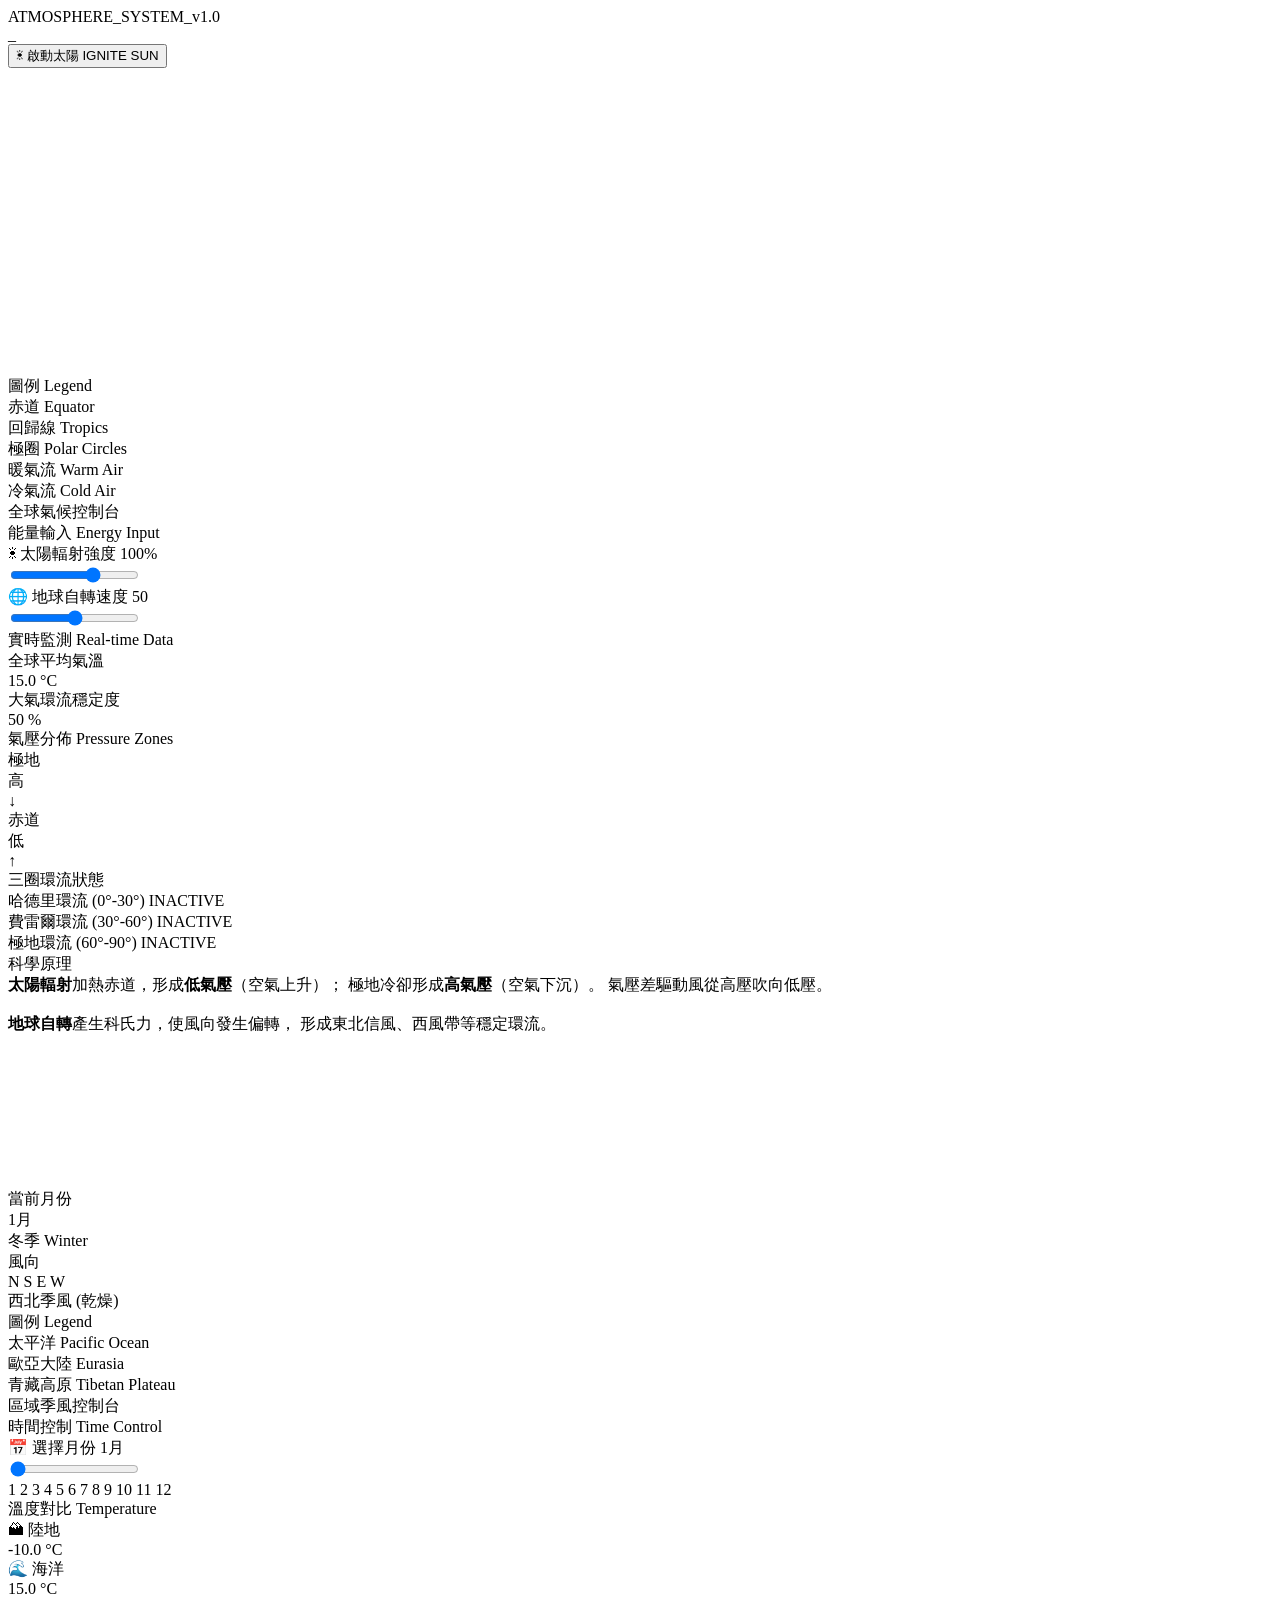
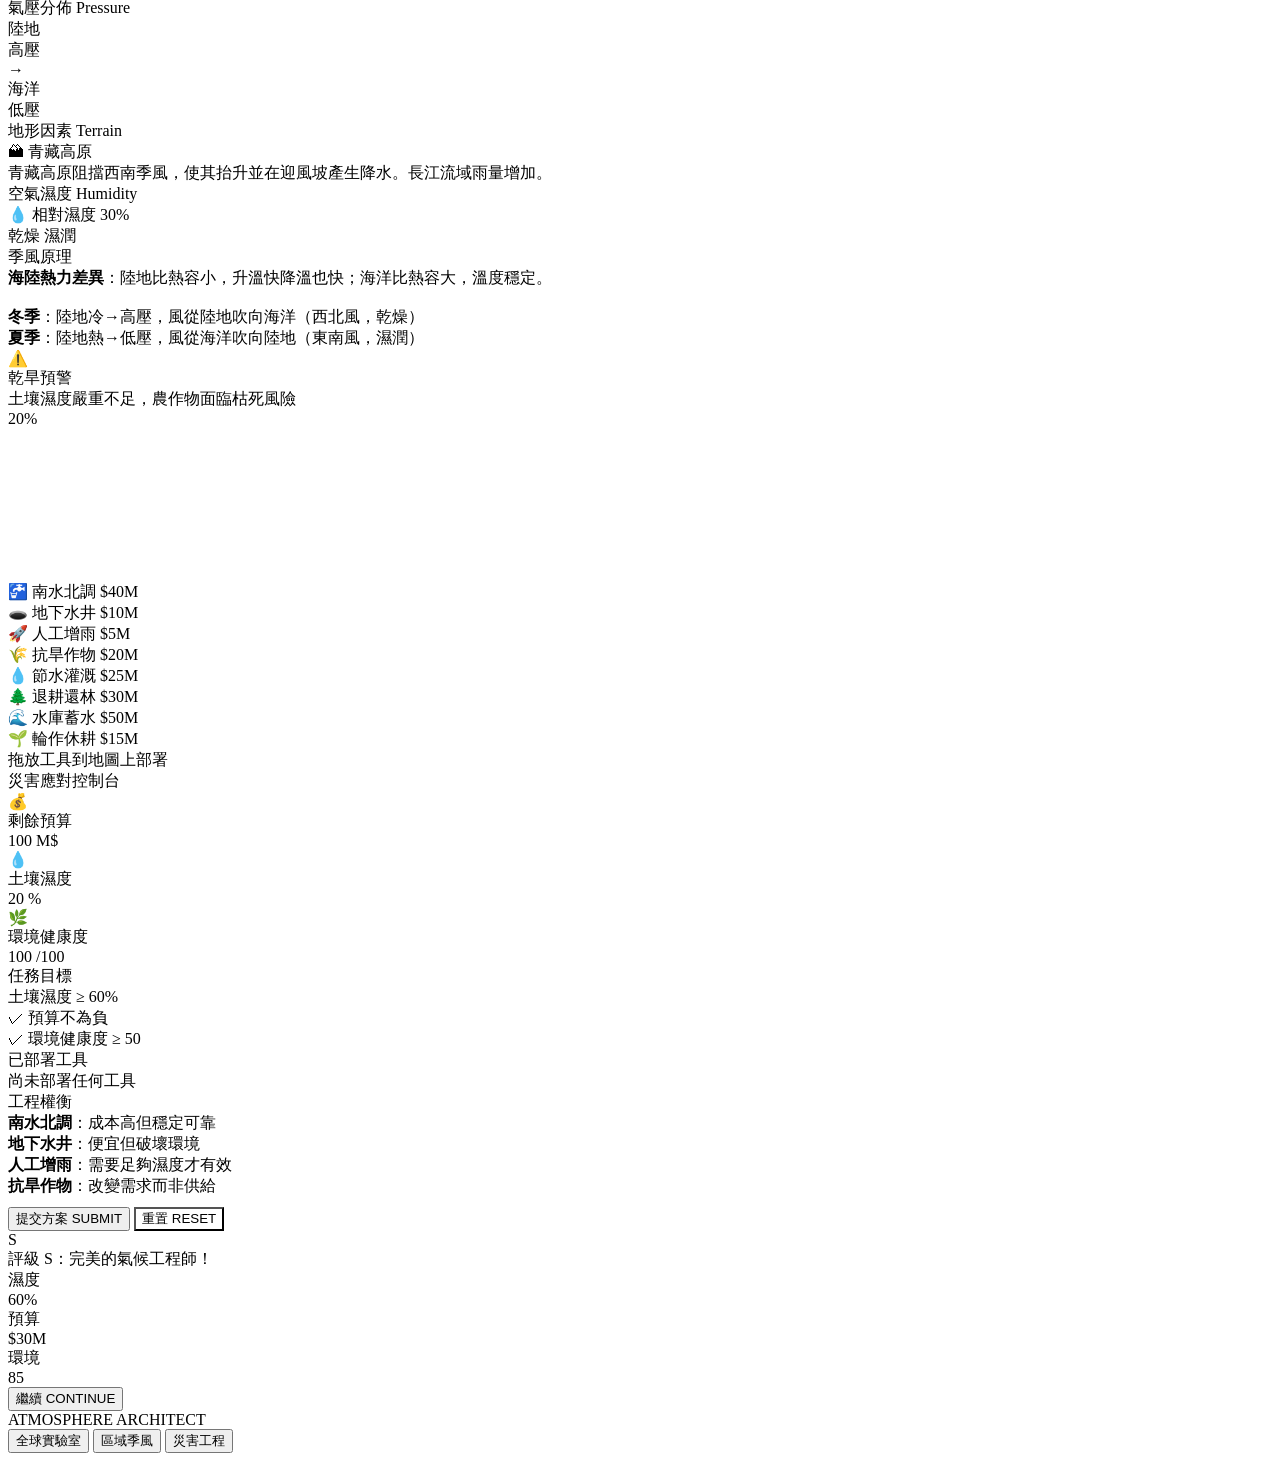
==== commit 843e4951: "Update index.html" ====
--- a/Weather/index.html
+++ b/Weather/index.html
@@ -4,11 +4,11 @@
     <meta charset="UTF-8">
     <meta name="viewport" content="width=device-width, initial-scale=1.0">
     <title>Atmosphere Architect | 大氣架構師</title>
-    <link rel="stylesheet" href="css/style.css">
-    <link rel="stylesheet" href="css/onboarding.css">
-    <link rel="stylesheet" href="css/global-lab.css">
-    <link rel="stylesheet" href="css/regional.css">
-    <link rel="stylesheet" href="css/disaster.css">
+    <link rel="stylesheet" href="Weather/css/style.css">
+    <link rel="stylesheet" href="Weather/css/onboarding.css">
+    <link rel="stylesheet" href="Weather/css/global-lab.css">
+    <link rel="stylesheet" href="Weather/css/regional.css">
+    <link rel="stylesheet" href="Weather/css/disaster.css">
 </head>
 <body>
     <!-- 模塊 0: 引導教程 -->
@@ -530,11 +530,12 @@
         </div>
     </nav>
 
-    <script src="js/state.js"></script>
-    <script src="js/onboarding.js"></script>
-    <script src="js/global-lab.js"></script>
-    <script src="js/regional.js"></script>
-    <script src="js/disaster.js"></script>
-    <script src="js/main.js"></script>
+    <script src="Weather/js/state.js"></script>
+    <script src="Weather/js/onboarding.js"></script>
+    <script src="Weather/js/global-lab.js"></script>
+    <script src="Weather/js/regional.js"></script>
+    <script src="Weather/js/disaster.js"></script>
+    <script src="Weather/js/main.js"></script>
 </body>
 </html>
+
